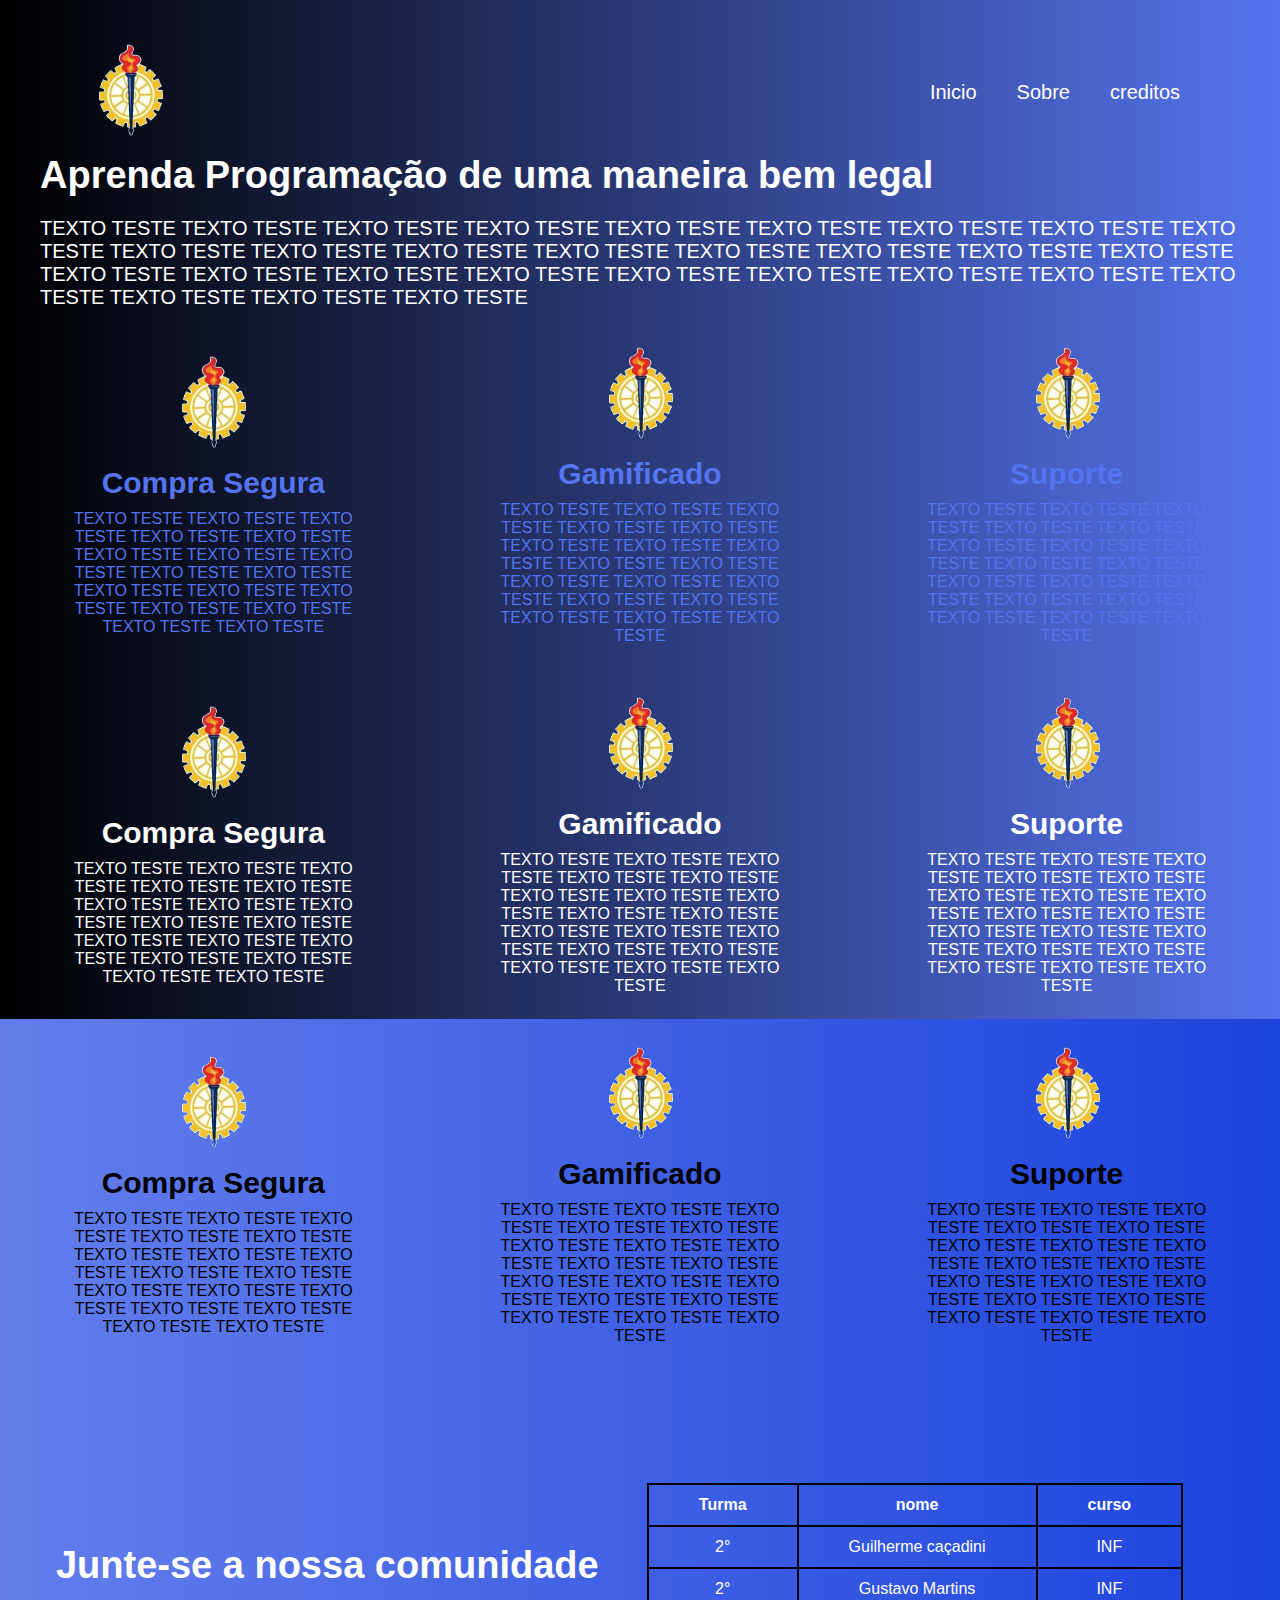
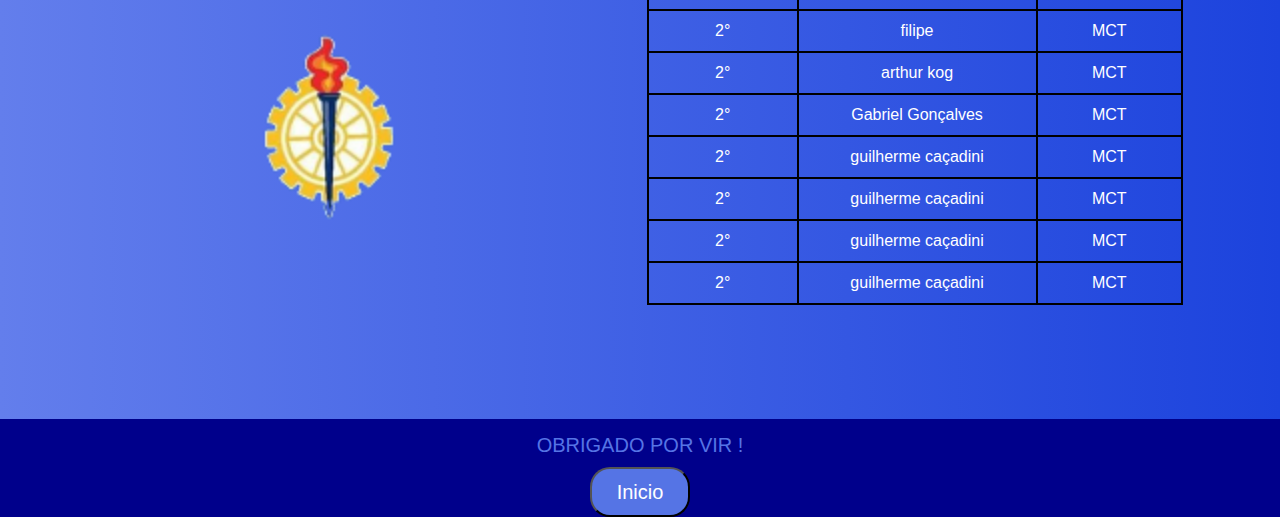
==== index.html @ 7b001074 "Add files via upload" ====
<!DOCTYPE html>
<html lang="en">
<head>
    <meta charset="UTF-8">
    <meta http-equiv="X-UA-Compatible" content="IE=edge">
    <meta name="viewport" content="width=device-width, initial-scale=1.0">
    <title>AMOSTRA TECNOLOGICA</title>
    <link rel="stylesheet" href="stylesite.css">
</head>
<body>
    <header>
        <div>
            <img src="img/etrr-removebg-preview.png" width="100px" height="100px" alt="" id="começo">
        </div>
        <nav>
            <ul>
                <a href="#inicio">
                    <li>Inicio</li>
                </a>
                <a href="#sobre">
                    <li>Sobre</li>
                </a>
                <a href="#creditos">
                    <li>creditos</li>
                </a>
            </ul>
        </nav>
    </header>
    
    <section id="inicio">
        <div>
            <h1>
                Aprenda Programação de uma maneira bem legal
            </h1>
            <p> TEXTO TESTE TEXTO TESTE TEXTO TESTE TEXTO TESTE  TEXTO TESTE  TEXTO TESTE  TEXTO TESTE  TEXTO TESTE  TEXTO TESTE  TEXTO TESTE  TEXTO TESTE  TEXTO TESTE TEXTO TESTE  TEXTO TESTE  TEXTO TESTE  TEXTO TESTE  TEXTO TESTE  TEXTO TESTE  TEXTO TESTE  TEXTO TESTE  TEXTO TESTE  TEXTO TESTE  TEXTO TESTE  TEXTO TESTE  TEXTO TESTE  TEXTO TESTE  TEXTO TESTE  TEXTO TESTE  TEXTO TESTE </p>
           
        </div>
      
    </section>
    

    <section id="sobre">
            <div>
                <img src="img/etrr-removebg-preview.png" alt="">
                <h1>Compra Segura</h1>
                <p> TEXTO TESTE  TEXTO TESTE  TEXTO TESTE  TEXTO TESTE  TEXTO TESTE  TEXTO TESTE  TEXTO TESTE  TEXTO TESTE  TEXTO TESTE  TEXTO TESTE  TEXTO TESTE  TEXTO TESTE  TEXTO TESTE  TEXTO TESTE  TEXTO TESTE  TEXTO TESTE  TEXTO TESTE </p>

            </div>
            <div>
                <img src="img/etrr-removebg-preview.png" alt="">
                <h1>Gamificado</h1>
                <p> TEXTO TESTE  TEXTO TESTE  TEXTO TESTE  TEXTO TESTE  TEXTO TESTE  TEXTO TESTE  TEXTO TESTE  TEXTO TESTE  TEXTO TESTE  TEXTO TESTE  TEXTO TESTE  TEXTO TESTE  TEXTO TESTE  TEXTO TESTE  TEXTO TESTE  TEXTO TESTE  TEXTO TESTE  TEXTO TESTE </p>
            
            </div>
            <div>
                <img src="img/etrr-removebg-preview.png" alt="">
                <h1>Suporte</h1>
                <p> TEXTO TESTE  TEXTO TESTE  TEXTO TESTE  TEXTO TESTE  TEXTO TESTE  TEXTO TESTE  TEXTO TESTE  TEXTO TESTE  TEXTO TESTE  TEXTO TESTE  TEXTO TESTE  TEXTO TESTE  TEXTO TESTE  TEXTO TESTE  TEXTO TESTE  TEXTO TESTE  TEXTO TESTE  TEXTO TESTE </p>

            </div>
    </section>

    <section id="ola">
        <div>
            <img src="img/etrr-removebg-preview.png" alt="">
            <h1>Compra Segura</h1>
            <p> TEXTO TESTE  TEXTO TESTE  TEXTO TESTE  TEXTO TESTE  TEXTO TESTE  TEXTO TESTE  TEXTO TESTE  TEXTO TESTE  TEXTO TESTE  TEXTO TESTE  TEXTO TESTE  TEXTO TESTE  TEXTO TESTE  TEXTO TESTE  TEXTO TESTE  TEXTO TESTE  TEXTO TESTE </p>

        </div>
        <div>
            <img src="img/etrr-removebg-preview.png" alt="">
            <h1>Gamificado</h1>
            <p> TEXTO TESTE  TEXTO TESTE  TEXTO TESTE  TEXTO TESTE  TEXTO TESTE  TEXTO TESTE  TEXTO TESTE  TEXTO TESTE  TEXTO TESTE  TEXTO TESTE  TEXTO TESTE  TEXTO TESTE  TEXTO TESTE  TEXTO TESTE  TEXTO TESTE  TEXTO TESTE  TEXTO TESTE  TEXTO TESTE </p>
        
        </div>
        <div>
            <img src="img/etrr-removebg-preview.png" alt="">
            <h1>Suporte</h1>
            <p> TEXTO TESTE  TEXTO TESTE  TEXTO TESTE  TEXTO TESTE  TEXTO TESTE  TEXTO TESTE  TEXTO TESTE  TEXTO TESTE  TEXTO TESTE  TEXTO TESTE  TEXTO TESTE  TEXTO TESTE  TEXTO TESTE  TEXTO TESTE  TEXTO TESTE  TEXTO TESTE  TEXTO TESTE  TEXTO TESTE </p>
        </section>
        </div>
        <section id="mais">
            <div>
                <img src="img/etrr-removebg-preview.png" alt="">
                <h1>Compra Segura</h1>
                <p> TEXTO TESTE  TEXTO TESTE  TEXTO TESTE  TEXTO TESTE  TEXTO TESTE  TEXTO TESTE  TEXTO TESTE  TEXTO TESTE  TEXTO TESTE  TEXTO TESTE  TEXTO TESTE  TEXTO TESTE  TEXTO TESTE  TEXTO TESTE  TEXTO TESTE  TEXTO TESTE  TEXTO TESTE </p>

            </div>
            <div>
                <img src="img/etrr-removebg-preview.png" alt="">
                <h1>Gamificado</h1>
                <p> TEXTO TESTE  TEXTO TESTE  TEXTO TESTE  TEXTO TESTE  TEXTO TESTE  TEXTO TESTE  TEXTO TESTE  TEXTO TESTE  TEXTO TESTE  TEXTO TESTE  TEXTO TESTE  TEXTO TESTE  TEXTO TESTE  TEXTO TESTE  TEXTO TESTE  TEXTO TESTE  TEXTO TESTE  TEXTO TESTE </p>
            
            </div>
            <div>
                <img src="img/etrr-removebg-preview.png" alt="">
                <h1>Suporte</h1>
                <p> TEXTO TESTE  TEXTO TESTE  TEXTO TESTE  TEXTO TESTE  TEXTO TESTE  TEXTO TESTE  TEXTO TESTE  TEXTO TESTE  TEXTO TESTE  TEXTO TESTE  TEXTO TESTE  TEXTO TESTE  TEXTO TESTE  TEXTO TESTE  TEXTO TESTE  TEXTO TESTE  TEXTO TESTE  TEXTO TESTE </p>

            </div>
    </section>


    <section id="creditos">
        <div id="comu">
            <h1>Junte-se a nossa comunidade </h1>
            <img src="img/etrr-removebg-preview.png" id="terceiro" alt="">
        </div>
        <div>
           
            <table  >
                <thead>
                <tr>
                    <th> Turma</th>
                    <th>nome</th>
                    <th>curso</th>
                </tr>
                </thead>
                <tbody>
                <tr>
                    <td>2°</td>
                    <td>Guilherme caçadini</td>
                    <td>INF</td>
                </tr>
                </tbody>
                <tbody>
                    <tr>
                        <td>2°</td>
                        <td>Gustavo Martins</td>
                        <td>INF</td>
                    </tr>
                    </tbody>
                    <tbody>
                        <tr>
                            <td>2°</td>
                            <td>filipe </td>
                            <td>MCT</td>
                        </tr>
                        </tbody>
                        <tbody>
                            <tr>
                                <td>2°</td>
                                <td>arthur kog</td>
                                <td>MCT</td>
                            </tr>
                            </tbody>
                            <tbody>
                                <tr>
                                    <td>2°</td>
                                    <td>Gabriel Gonçalves</td>
                                    <td>MCT</td>
                                </tr>
                                </tbody>
                                <tbody>
                                    <tr>
                                        <td>2°</td>
                                        <td>guilherme caçadini</td>
                                        <td>MCT</td>
                                    </tr>
                                    </tbody>
                                    <tbody>
                                        <tr>
                                            <td>2°</td>
                                            <td>guilherme caçadini</td>
                                            <td>MCT</td>
                                        </tr>
                                        </tbody>
                                        <tbody>
                                            <tr>
                                                <td>2°</td>
                                                <td>guilherme caçadini</td>
                                                <td>MCT</td>
                                            </tr>
                                            </tbody>
                                            <tbody>
                                                <tr>
                                                    <td>2°</td>
                                                    <td>guilherme caçadini</td>
                                                    <td>MCT</td>
                                                </tr>
                                                </tbody>
            </table>
        </div>
        <div>

    </div>
       
    </section>

   <p id="obrigado">OBRIGADO POR VIR !</p> 
   <div id="rodape" >
   <button id="reinicio">
    <a href="#começo">
        <p>Inicio</p>
    </a>
    </button>
 </div>
    
</body>

</html>
---- stylesite.css ----
*{
    padding: 0;
    margin: 0;
    box-sizing: border-box;
}

html{
    scroll-behavior: smooth;
}

body{
    font-family: Arial, Helvetica, sans-serif;
    color: #fff;
    background-color: darkblue;
    
}

h1{
    font-size: 38px;
}
header{
    display: flex;
    justify-content: flex-end;
    align-items: center;
    padding: 40px 80px 0 80px;
    background-image: linear-gradient(-90deg, #5574eF, #000000);
}

header div{
    margin: auto;
    margin-left: 0;
}

nav ul{
    display: flex;
}
nav ul li{
    padding: 0 20px;
    list-style: none;
    font-size: 20px;
    
}

a{
    text-decoration: none;
    color: white;
}
#secundaria{
margin-left: 1580px;
display: flex;
}

#inicio{
   
    padding: 10px 40px;
    background-image: linear-gradient(-90deg, #5574eF, #000000);
}

#inicio div{
    
    padding-right: 0px;
}

#inicio div p{
    margin-top: 20px;
    font-size: 20px;
}
#sobre{
    display: flex;
    justify-content: space-around;
    align-items: center;
    text-align: center;
    height: 350px;
    background-image: linear-gradient(-90deg, #5574eF, #000000);
    
}

#sobre div{
    width: 300px;
}

#sobre div h1{
    margin: 10px 0;
    font-size: 30px;
    color: #5574eF;
}

#sobre div p{
    color: #5574eF;
}
#sobre div img{
    width: 100px;
    height: 100px;
}
#creditos{
    display: flex;
    align-items: center;
    justify-content: space-around;
    height: 650px;
    background-image: linear-gradient(90deg,  #637eec ,#1c43dd);
    padding: 0 30px;
}
#creditos div{
    text-align: center;
}
#creditos div h1{
    margin-bottom: 40px;
}
#creditos div table, th,td{
    border: 2px solid #000;
   border-collapse:collapse ;
   padding: 11px 50px ;
}
#comu{
    width: 550px;
height: 300px;
}
#terceiro{
    width: 200px;
    height: 200px;
}
#ola{
    display: flex;
    justify-content: space-around;
    align-items: center;
    text-align: center;
    height: 350px;
    background-image: linear-gradient(-90deg, #5574eF, #000000);
    
}

#ola div{
    width: 300px;
    
}

#ola div h1{
    margin: 10px 0;
    font-size: 30px;
    color: #fff;    
}

#ola div p{
    color: #fff;
}
#ola div img{
    width: 100px;
    height: 100px;
}
#mais{
    display: flex;
    justify-content: space-around;
    align-items: center;
    text-align: center;
    height: 350px;
    background-image: linear-gradient(90deg,  #637eec ,#1c43dd );
    
}

#mais div{
    width: 300px;
}

#mais div h1{
    margin: 10px 0;
    font-size: 30px;
   
color: #000000;
}

#mais div p{
    color: #000000;
}
#mais div img{
    width: 100px;
    height: 100px;
}
#obrigado{
    color: #5574e5;
    margin-top: 15px;
    font-size: 20px;
    text-align: center;
    margin-bottom: 10px;
    
    
}
#rodape{
    display: flex;
    height: 50px;
    display: flex;
    flex-direction: row;
    justify-content: center;
    align-items: center;
}
#reinicio{
 text-decoration: none;
color: black;
font-size:30px ;
border-radius: 20px;
width: 100px;
height: 50px;
background-color:  #5574e5;
border-color: #000;
}
#reinicio p{
    font-size: 20px;
    color: #fff;
    }

@media (max-width:1000px) {
    body{
        font-size: 12px;
        
    }
    h1{
        font-size: 19px;
    }
    p{
        font-size: 11px;
    }
    #secundaria{
        display: none;
    }
    #creditos{
        height: 500px;
        
    }
    #creditos div table, th,td{
        border: 2px solid #000;
       border-collapse:collapse ;
       padding: 5px 20px ;
    }
        }
@media (max-width:800px) {
    body{
        font-size: 12px;
        
    }
    h1{
        font-size: 18px;
    }
    p{
        font-size: 10px;
    }
    #secundaria{
        display: none;
    }
    #creditos{
        height: 500px;
        
    }
header{
    padding:40px 40px 0 40px;
}
#mais{
    justify-self: center;
    display: flex;
    vertical-align: middle;
    background-image: linear-gradient( #5574eF, #000000);
    
}
#comu{
    width: 550px;
height: 300px;
}
#terceiro{
    width: 120px;
    height: 120px;
}
#ola div h1{
    margin: 5px 0;
    font-size: 20px;
    color: #fff;
}
#mais div h1{
    margin: 5px 0;
    font-size: 20px;
    color:  #5574ef;
}
#sobre div h1{
    margin: 5px 0;
    font-size: 20px;
    color:  #5574ef;;
}
#sobre{ 
    display: flex;
    flex-direction: column;
    height: 800px;


}
#mais{
display: flex;
flex-direction: column;
height: 800px;
}
#ola{
    display: flex;
    flex-direction: column;
    height: 800px;
}
#obrigado{
    color: #5574e5;
    margin-top: 10px;
    font-size: 15px;
    text-align: center;
    margin-bottom: 8px;
} 
#reinicio{
    text-decoration: none;
   font-size:30px ;
   border-radius: 10px;
   width: 100px;
   height: 50px;
   background-color:  #5574e5;

}
#reinicio p{
font-size: 20px;
color: #fff;
}

}
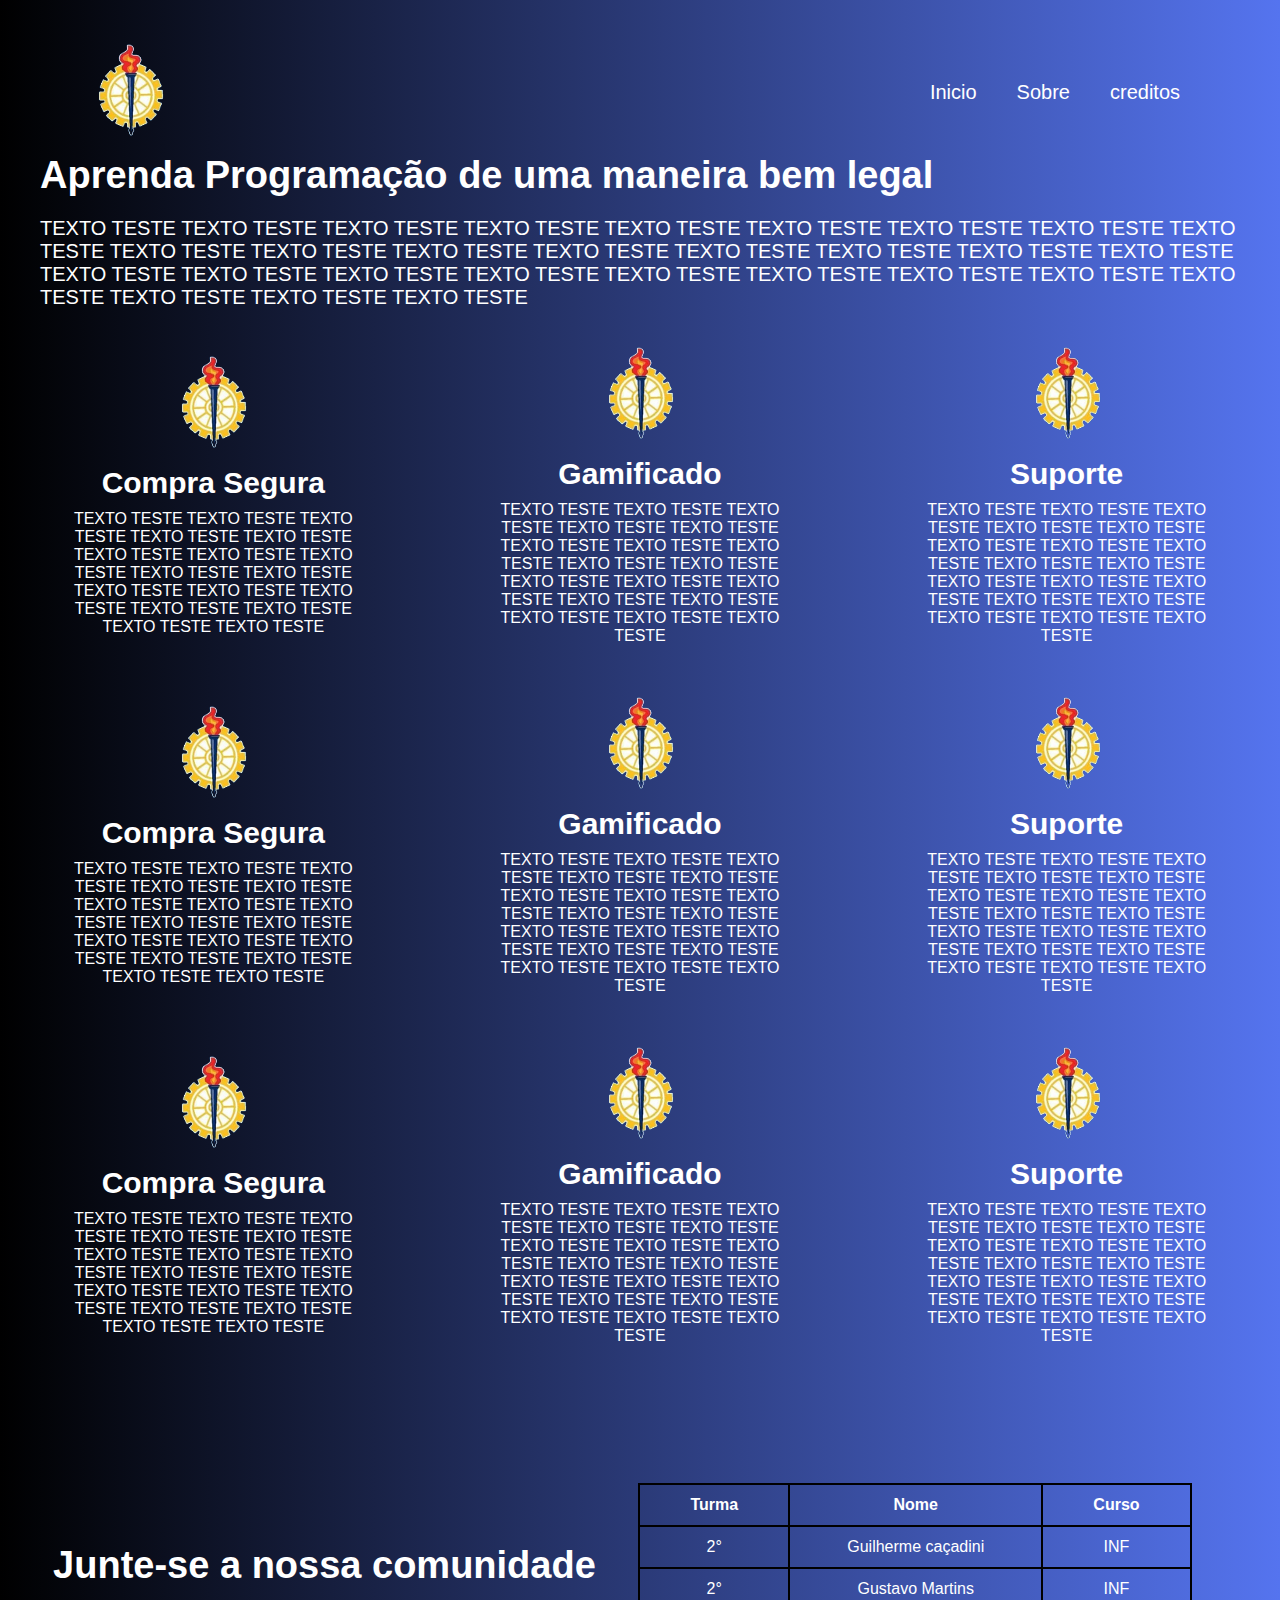
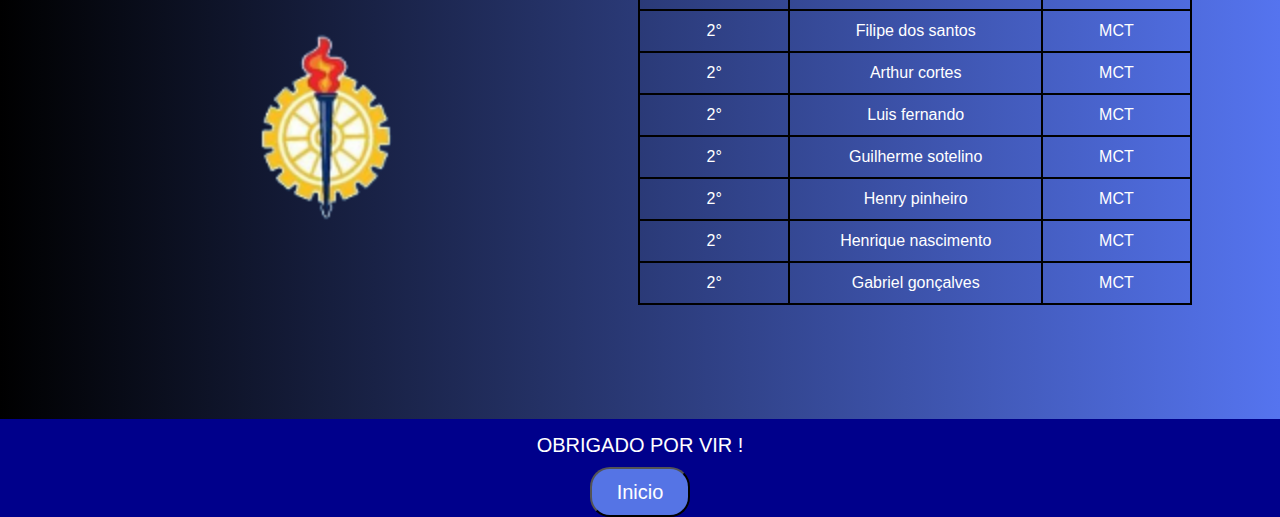
==== commit 9c02c754: "Add files via upload" ====
--- a/index.html
+++ b/index.html
@@ -112,8 +112,8 @@
                 <thead>
                 <tr>
                     <th> Turma</th>
-                    <th>nome</th>
-                    <th>curso</th>
+                    <th>Nome</th>
+                    <th>Curso</th>
                 </tr>
                 </thead>
                 <tbody>
@@ -133,49 +133,49 @@
                     <tbody>
                         <tr>
                             <td>2°</td>
-                            <td>filipe </td>
+                            <td>Filipe dos santos</td>
                             <td>MCT</td>
                         </tr>
                         </tbody>
                         <tbody>
                             <tr>
                                 <td>2°</td>
-                                <td>arthur kog</td>
+                                <td>Arthur cortes </td>
                                 <td>MCT</td>
                             </tr>
                             </tbody>
                             <tbody>
                                 <tr>
                                     <td>2°</td>
-                                    <td>Gabriel Gonçalves</td>
+                                    <td>Luis fernando</td>
                                     <td>MCT</td>
                                 </tr>
                                 </tbody>
                                 <tbody>
                                     <tr>
                                         <td>2°</td>
-                                        <td>guilherme caçadini</td>
+                                        <td>Guilherme sotelino</td>
                                         <td>MCT</td>
                                     </tr>
                                     </tbody>
                                     <tbody>
                                         <tr>
                                             <td>2°</td>
-                                            <td>guilherme caçadini</td>
+                                            <td>Henry pinheiro</td>
                                             <td>MCT</td>
                                         </tr>
                                         </tbody>
                                         <tbody>
                                             <tr>
                                                 <td>2°</td>
-                                                <td>guilherme caçadini</td>
+                                                <td>Henrique nascimento</td>
                                                 <td>MCT</td>
                                             </tr>
                                             </tbody>
                                             <tbody>
                                                 <tr>
                                                     <td>2°</td>
-                                                    <td>guilherme caçadini</td>
+                                                    <td>Gabriel gonçalves</td>
                                                     <td>MCT</td>
                                                 </tr>
                                                 </tbody>
--- a/stylesite.css
+++ b/stylesite.css
@@ -82,11 +82,11 @@
 #sobre div h1{
     margin: 10px 0;
     font-size: 30px;
-    color: #5574eF;
+    color: #fff;
 }
 
 #sobre div p{
-    color: #5574eF;
+    color: #fff;
 }
 #sobre div img{
     width: 100px;
@@ -97,7 +97,7 @@
     align-items: center;
     justify-content: space-around;
     height: 650px;
-    background-image: linear-gradient(90deg,  #637eec ,#1c43dd);
+    background-image: linear-gradient(-90deg, #5574eF, #000000);
     padding: 0 30px;
 }
 #creditos div{
@@ -153,7 +153,7 @@
     align-items: center;
     text-align: center;
     height: 350px;
-    background-image: linear-gradient(90deg,  #637eec ,#1c43dd );
+    background-image: linear-gradient(-90deg, #5574eF, #000000);
     
 }
 
@@ -165,18 +165,18 @@
     margin: 10px 0;
     font-size: 30px;
    
-color: #000000;
+color: #fff;
 }
 
 #mais div p{
-    color: #000000;
+    color: #fff;
 }
 #mais div img{
     width: 100px;
     height: 100px;
 }
 #obrigado{
-    color: #5574e5;
+    color: #fff;
     margin-top: 15px;
     font-size: 20px;
     text-align: center;
@@ -194,7 +194,7 @@
 }
 #reinicio{
  text-decoration: none;
-color: black;
+color: #fff;
 font-size:30px ;
 border-radius: 20px;
 width: 100px;
@@ -256,7 +256,7 @@
     justify-self: center;
     display: flex;
     vertical-align: middle;
-    background-image: linear-gradient( #5574eF, #000000);
+    background-image: linear-gradient(-90deg, #5574eF, #000000);
     
 }
 #comu{
@@ -275,12 +275,12 @@
 #mais div h1{
     margin: 5px 0;
     font-size: 20px;
-    color:  #5574ef;
+    color:  #fff;
 }
 #sobre div h1{
     margin: 5px 0;
     font-size: 20px;
-    color:  #5574ef;;
+    color:  #fff;;
 }
 #sobre{ 
     display: flex;
@@ -300,7 +300,7 @@
     height: 800px;
 }
 #obrigado{
-    color: #5574e5;
+    color: #fff;
     margin-top: 10px;
     font-size: 15px;
     text-align: center;
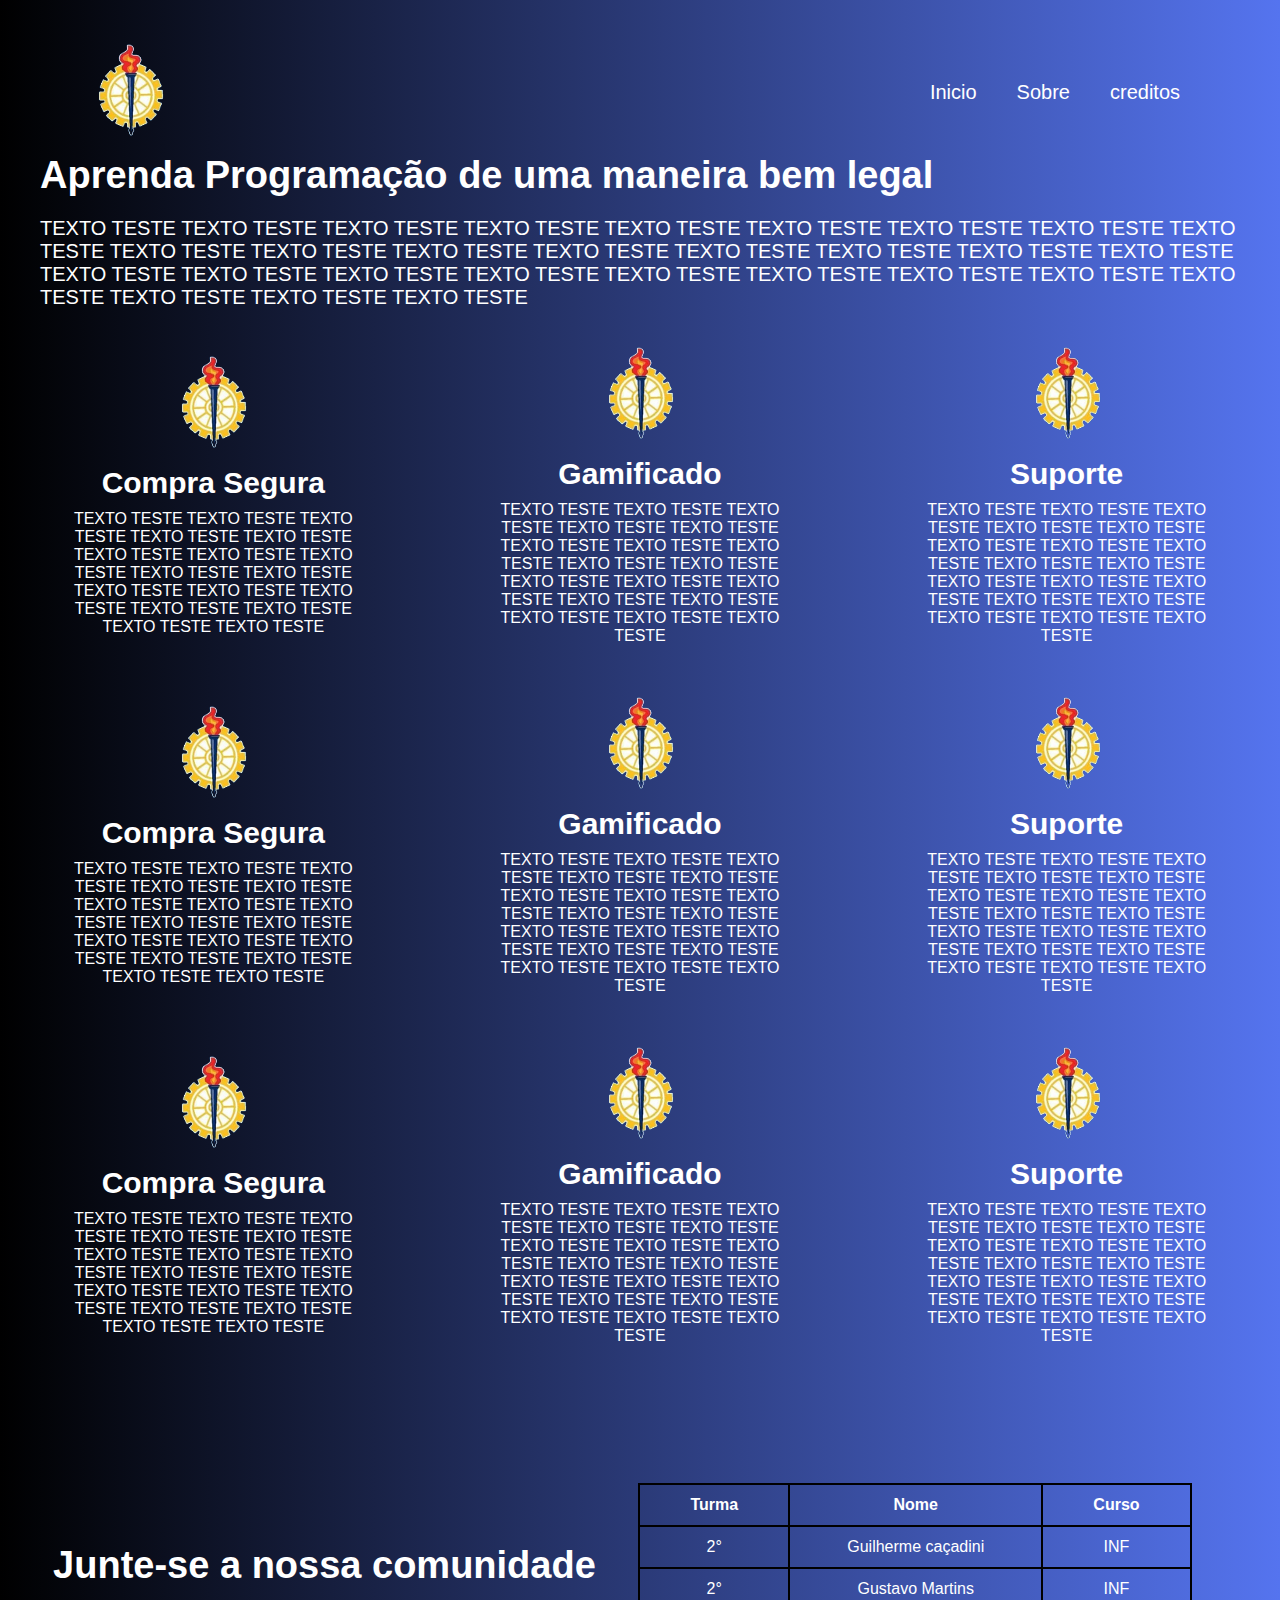
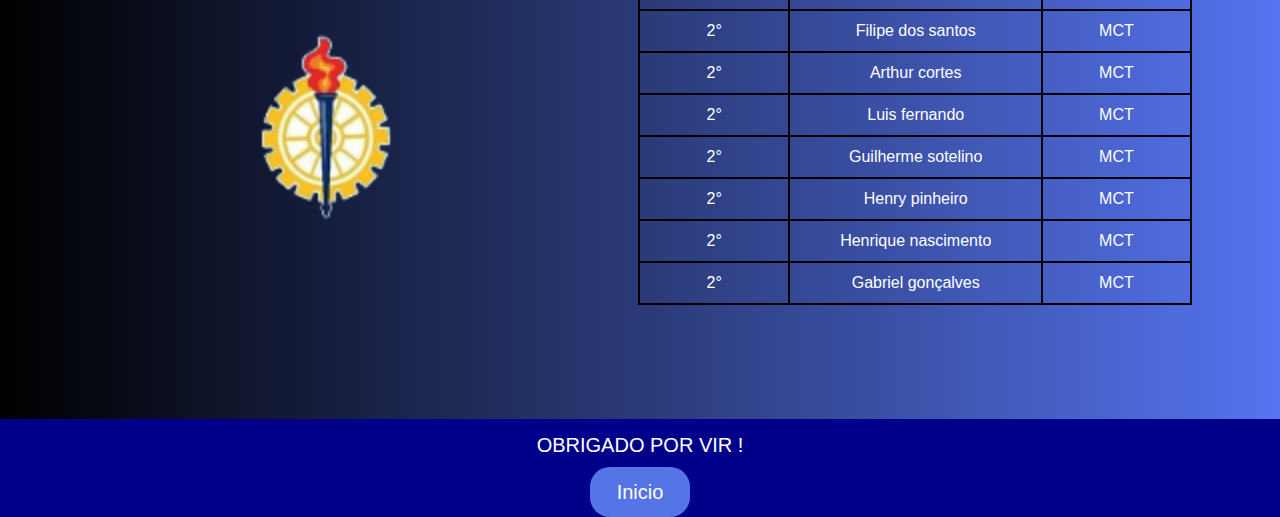
==== commit a4de35ee: "Add files via upload" ====
--- a/index.html
+++ b/index.html
@@ -189,11 +189,12 @@
 
    <p id="obrigado">OBRIGADO POR VIR !</p> 
    <div id="rodape" >
-   <button id="reinicio">
-    <a href="#começo">
+    <a href="#começo"><button id="reinicio">
+    
         <p>Inicio</p>
+    
+    </button>
     </a>
-    </button>
  </div>
     
 </body>
--- a/stylesite.css
+++ b/stylesite.css
@@ -200,7 +200,7 @@
 width: 100px;
 height: 50px;
 background-color:  #5574e5;
-border-color: #000;
+border: none;
 }
 #reinicio p{
     font-size: 20px;
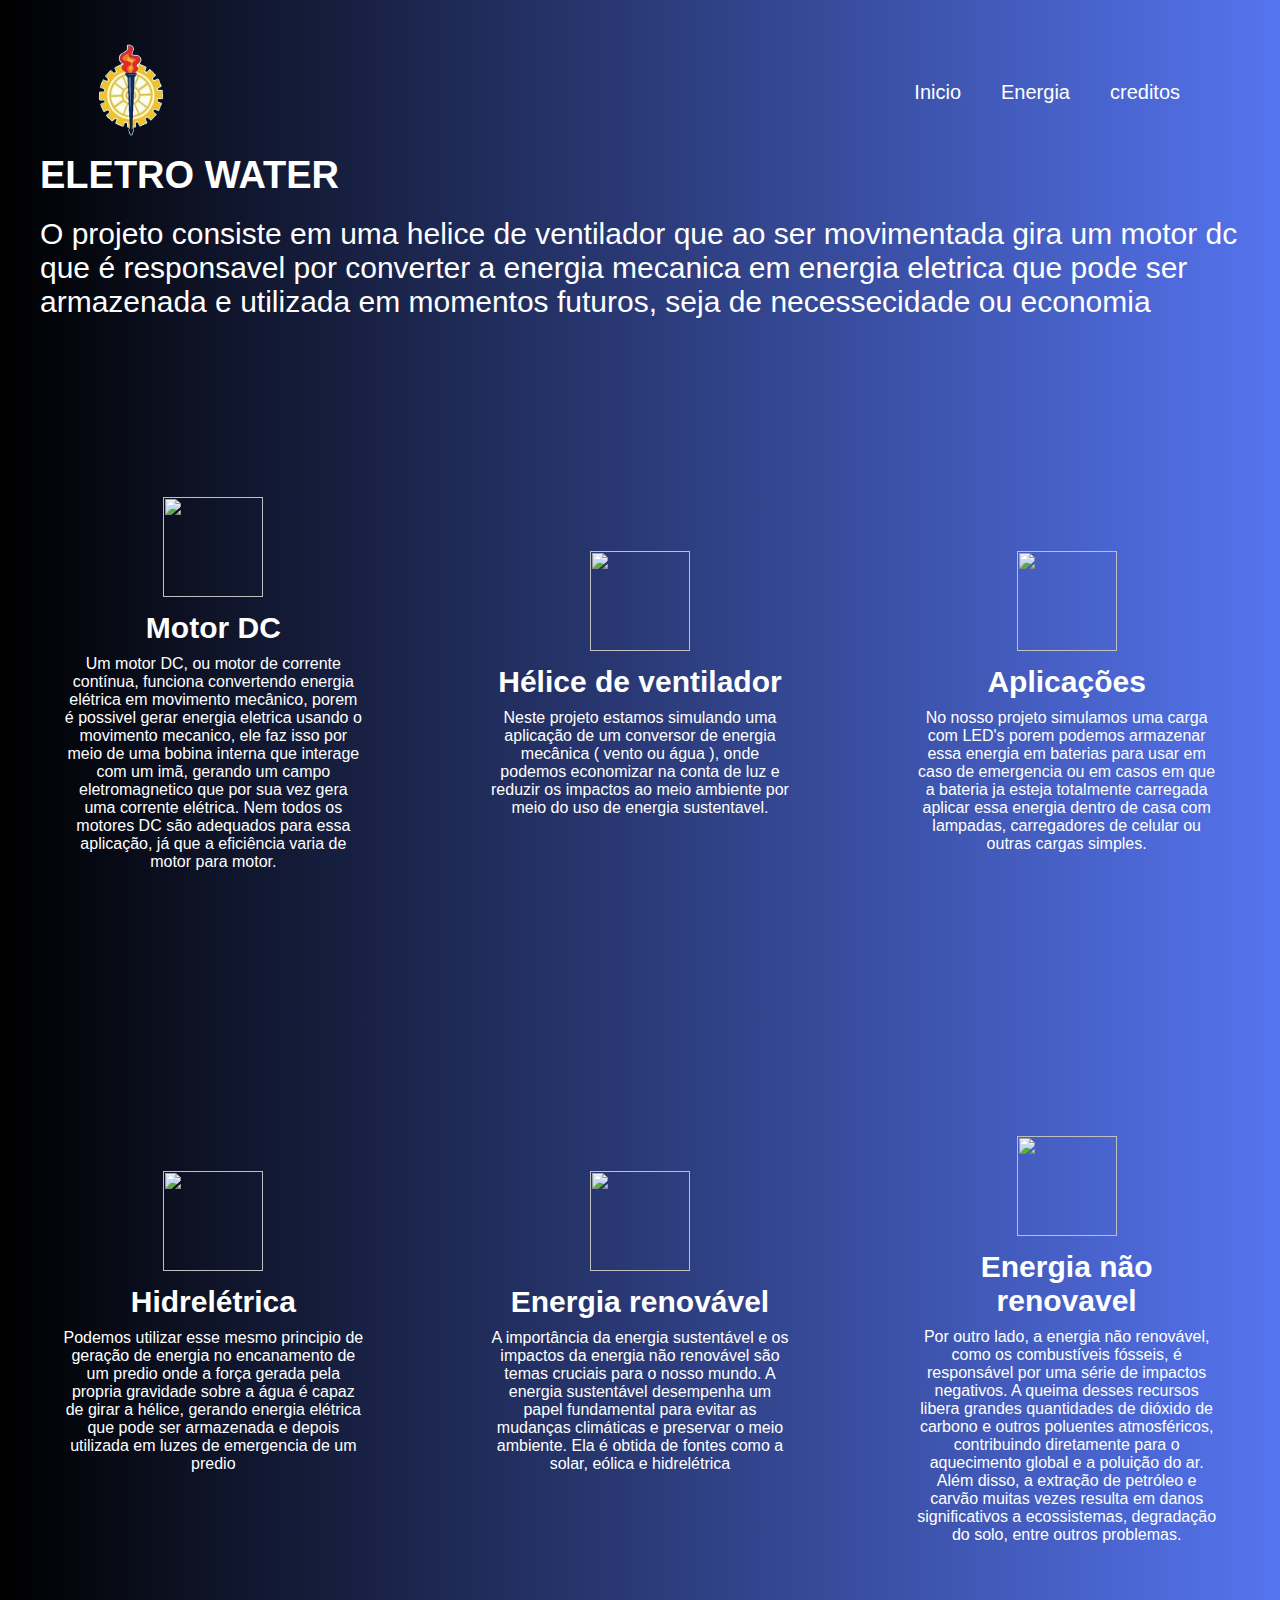
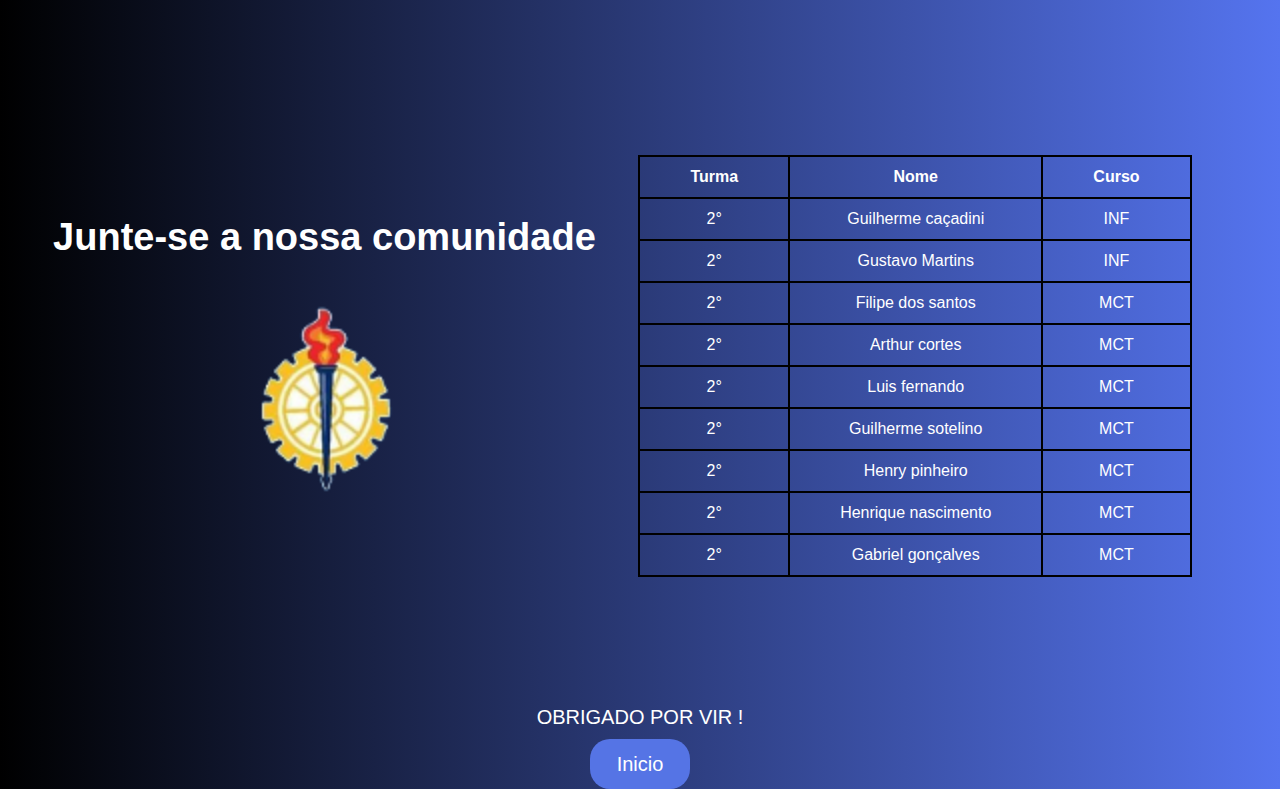
==== commit 18747535: "Add files via upload" ====
--- a/index.html
+++ b/index.html
@@ -4,7 +4,7 @@
     <meta charset="UTF-8">
     <meta http-equiv="X-UA-Compatible" content="IE=edge">
     <meta name="viewport" content="width=device-width, initial-scale=1.0">
-    <title>AMOSTRA TECNOLOGICA</title>
+    <title>ELETRO WATER</title>
     <link rel="stylesheet" href="stylesite.css">
 </head>
 <body>
@@ -14,11 +14,11 @@
         </div>
         <nav>
             <ul>
-                <a href="#inicio">
+                <a href="#iniciar">
                     <li>Inicio</li>
                 </a>
-                <a href="#sobre">
-                    <li>Sobre</li>
+                <a href="#energia">
+                    <li>Energia</li>
                 </a>
                 <a href="#creditos">
                     <li>creditos</li>
@@ -30,75 +30,94 @@
     <section id="inicio">
         <div>
             <h1>
-                Aprenda Programação de uma maneira bem legal
+                ELETRO WATER
             </h1>
-            <p> TEXTO TESTE TEXTO TESTE TEXTO TESTE TEXTO TESTE  TEXTO TESTE  TEXTO TESTE  TEXTO TESTE  TEXTO TESTE  TEXTO TESTE  TEXTO TESTE  TEXTO TESTE  TEXTO TESTE TEXTO TESTE  TEXTO TESTE  TEXTO TESTE  TEXTO TESTE  TEXTO TESTE  TEXTO TESTE  TEXTO TESTE  TEXTO TESTE  TEXTO TESTE  TEXTO TESTE  TEXTO TESTE  TEXTO TESTE  TEXTO TESTE  TEXTO TESTE  TEXTO TESTE  TEXTO TESTE  TEXTO TESTE </p>
+            <p > O projeto consiste em uma helice de ventilador que ao ser movimentada gira um motor dc que é responsavel por converter a energia mecanica em energia eletrica que pode ser armazenada e utilizada em momentos futuros, seja de necessecidade ou economia</p>
            
         </div>
       
     </section>
-    
+    <br id="iniciar">
+    <br>
+    <br>
+    <br>
+    <br>
+    <br>
+    <br>
+    <br>
+    <br>
+    <br>
+    <br>
 
     <section id="sobre">
             <div>
-                <img src="img/etrr-removebg-preview.png" alt="">
-                <h1>Compra Segura</h1>
-                <p> TEXTO TESTE  TEXTO TESTE  TEXTO TESTE  TEXTO TESTE  TEXTO TESTE  TEXTO TESTE  TEXTO TESTE  TEXTO TESTE  TEXTO TESTE  TEXTO TESTE  TEXTO TESTE  TEXTO TESTE  TEXTO TESTE  TEXTO TESTE  TEXTO TESTE  TEXTO TESTE  TEXTO TESTE </p>
-
+                <img src="img/Sem_título-removebg-preview.png" alt="">
+                <h1>Motor DC</h1>
+                <p>Um motor DC, ou motor de corrente contínua, funciona convertendo energia elétrica em movimento mecânico, porem é possivel gerar energia eletrica usando o movimento mecanico, ele faz isso por meio de uma bobina interna que interage com um imã, gerando um campo eletromagnetico que por sua vez gera uma corrente elétrica. Nem todos os motores DC são adequados para essa aplicação, já que a eficiência varia de motor para motor.</p>
+                <br>
+                <br>
             </div>
             <div>
-                <img src="img/etrr-removebg-preview.png" alt="">
-                <h1>Gamificado</h1>
-                <p> TEXTO TESTE  TEXTO TESTE  TEXTO TESTE  TEXTO TESTE  TEXTO TESTE  TEXTO TESTE  TEXTO TESTE  TEXTO TESTE  TEXTO TESTE  TEXTO TESTE  TEXTO TESTE  TEXTO TESTE  TEXTO TESTE  TEXTO TESTE  TEXTO TESTE  TEXTO TESTE  TEXTO TESTE  TEXTO TESTE </p>
-            
+                <img src="img/pro_21744_e-removebg-preview.png" alt="">
+                <h1>Hélice de ventilador</h1>
+                <p> Neste projeto estamos simulando uma aplicação de um conversor de energia mecânica ( vento ou água ), onde podemos economizar na conta de luz e reduzir os impactos ao meio ambiente por meio do uso de energia sustentavel. </p>
+                <br>
+                <br>
             </div>
             <div>
-                <img src="img/etrr-removebg-preview.png" alt="">
-                <h1>Suporte</h1>
-                <p> TEXTO TESTE  TEXTO TESTE  TEXTO TESTE  TEXTO TESTE  TEXTO TESTE  TEXTO TESTE  TEXTO TESTE  TEXTO TESTE  TEXTO TESTE  TEXTO TESTE  TEXTO TESTE  TEXTO TESTE  TEXTO TESTE  TEXTO TESTE  TEXTO TESTE  TEXTO TESTE  TEXTO TESTE  TEXTO TESTE </p>
+                <img src="img/energy-glyph-icon-png_65350-removebg-preview.png" alt="">
+                <h1>Aplicações</h1>
+                <p> No nosso projeto simulamos uma carga com LED's porem podemos armazenar essa energia em baterias para usar em caso de emergencia ou em casos em que a bateria ja esteja totalmente carregada aplicar essa energia dentro de casa com lampadas, carregadores de celular ou outras cargas simples.</p>
 
             </div>
     </section>
-
+    <br id="energia">
+    <br>
+    <br>
+    <br>
+    <br>
+    <br>
+    <br>
+    <br>
+    <br>
+    <br>
+    <br>
+    <br>
+    <br>
+    <br>
+    <br>
+    <br>
+    
     <section id="ola">
         <div>
-            <img src="img/etrr-removebg-preview.png" alt="">
-            <h1>Compra Segura</h1>
-            <p> TEXTO TESTE  TEXTO TESTE  TEXTO TESTE  TEXTO TESTE  TEXTO TESTE  TEXTO TESTE  TEXTO TESTE  TEXTO TESTE  TEXTO TESTE  TEXTO TESTE  TEXTO TESTE  TEXTO TESTE  TEXTO TESTE  TEXTO TESTE  TEXTO TESTE  TEXTO TESTE  TEXTO TESTE </p>
-
-        </div>
-        <div>
-            <img src="img/etrr-removebg-preview.png" alt="">
-            <h1>Gamificado</h1>
-            <p> TEXTO TESTE  TEXTO TESTE  TEXTO TESTE  TEXTO TESTE  TEXTO TESTE  TEXTO TESTE  TEXTO TESTE  TEXTO TESTE  TEXTO TESTE  TEXTO TESTE  TEXTO TESTE  TEXTO TESTE  TEXTO TESTE  TEXTO TESTE  TEXTO TESTE  TEXTO TESTE  TEXTO TESTE  TEXTO TESTE </p>
-        
-        </div>
-        <div>
-            <img src="img/etrr-removebg-preview.png" alt="">
-            <h1>Suporte</h1>
-            <p> TEXTO TESTE  TEXTO TESTE  TEXTO TESTE  TEXTO TESTE  TEXTO TESTE  TEXTO TESTE  TEXTO TESTE  TEXTO TESTE  TEXTO TESTE  TEXTO TESTE  TEXTO TESTE  TEXTO TESTE  TEXTO TESTE  TEXTO TESTE  TEXTO TESTE  TEXTO TESTE  TEXTO TESTE  TEXTO TESTE </p>
+            <img src="img/water-drop-icon-transparent-free-png.webp" alt="">
+            <h1>Hidrelétrica</h1>
+            <p> Podemos utilizar esse mesmo principio de geração de energia no encanamento de um predio onde a força gerada pela propria gravidade sobre a água é capaz de girar a hélice, gerando energia elétrica que pode ser armazenada e depois utilizada em luzes de emergencia de um predio </p>
+            <br>
+            <br>
+        </div>
+        <div>
+            <img src="img/f9cfd6466f1eb055a0f11a656cb78e04.png" alt="">
+            <h1>Energia renovável</h1>
+            <p>A importância da energia sustentável e os impactos da energia não renovável são temas cruciais para o nosso mundo. A energia sustentável desempenha um papel fundamental para evitar as mudanças climáticas e preservar o meio ambiente. Ela é obtida de fontes como a solar, eólica e hidrelétrica </p>
+            <br>
+            <br>
+        </div>
+        <div>
+            <img src="img/2640447.png" alt="">
+            <h1>Energia não renovavel</h1>
+            <p>Por outro lado, a energia não renovável, como os combustíveis fósseis, é responsável por uma série de impactos negativos. A queima desses recursos libera grandes quantidades de dióxido de carbono e outros poluentes atmosféricos, contribuindo diretamente para o aquecimento global e a poluição do ar. Além disso, a extração de petróleo e carvão muitas vezes resulta em danos significativos a ecossistemas, degradação do solo, entre outros problemas.
+	
+            </p>
         </section>
         </div>
-        <section id="mais">
-            <div>
-                <img src="img/etrr-removebg-preview.png" alt="">
-                <h1>Compra Segura</h1>
-                <p> TEXTO TESTE  TEXTO TESTE  TEXTO TESTE  TEXTO TESTE  TEXTO TESTE  TEXTO TESTE  TEXTO TESTE  TEXTO TESTE  TEXTO TESTE  TEXTO TESTE  TEXTO TESTE  TEXTO TESTE  TEXTO TESTE  TEXTO TESTE  TEXTO TESTE  TEXTO TESTE  TEXTO TESTE </p>
-
-            </div>
-            <div>
-                <img src="img/etrr-removebg-preview.png" alt="">
-                <h1>Gamificado</h1>
-                <p> TEXTO TESTE  TEXTO TESTE  TEXTO TESTE  TEXTO TESTE  TEXTO TESTE  TEXTO TESTE  TEXTO TESTE  TEXTO TESTE  TEXTO TESTE  TEXTO TESTE  TEXTO TESTE  TEXTO TESTE  TEXTO TESTE  TEXTO TESTE  TEXTO TESTE  TEXTO TESTE  TEXTO TESTE  TEXTO TESTE </p>
-            
-            </div>
-            <div>
-                <img src="img/etrr-removebg-preview.png" alt="">
-                <h1>Suporte</h1>
-                <p> TEXTO TESTE  TEXTO TESTE  TEXTO TESTE  TEXTO TESTE  TEXTO TESTE  TEXTO TESTE  TEXTO TESTE  TEXTO TESTE  TEXTO TESTE  TEXTO TESTE  TEXTO TESTE  TEXTO TESTE  TEXTO TESTE  TEXTO TESTE  TEXTO TESTE  TEXTO TESTE  TEXTO TESTE  TEXTO TESTE </p>
-
-            </div>
-    </section>
+        <br>
+            <br>
+            <br>
+            <br>
+            <br>
+            <br>
+            <br>
 
 
     <section id="creditos">
--- a/stylesite.css
+++ b/stylesite.css
@@ -11,7 +11,8 @@
 body{
     font-family: Arial, Helvetica, sans-serif;
     color: #fff;
-    background-color: darkblue;
+    background-image: linear-gradient(-90deg, #5574eF, #000000);
+    
     
 }
 
@@ -54,6 +55,7 @@
    
     padding: 10px 40px;
     background-image: linear-gradient(-90deg, #5574eF, #000000);
+    
 }
 
 #inicio div{
@@ -63,7 +65,7 @@
 
 #inicio div p{
     margin-top: 20px;
-    font-size: 20px;
+    font-size: 30px;
 }
 #sobre{
     display: flex;
@@ -87,6 +89,7 @@
 
 #sobre div p{
     color: #fff;
+    font-size: 16px;
 }
 #sobre div img{
     width: 100px;
@@ -142,36 +145,9 @@
 
 #ola div p{
     color: #fff;
+    font-size: 16px;
 }
 #ola div img{
-    width: 100px;
-    height: 100px;
-}
-#mais{
-    display: flex;
-    justify-content: space-around;
-    align-items: center;
-    text-align: center;
-    height: 350px;
-    background-image: linear-gradient(-90deg, #5574eF, #000000);
-    
-}
-
-#mais div{
-    width: 300px;
-}
-
-#mais div h1{
-    margin: 10px 0;
-    font-size: 30px;
-   
-color: #fff;
-}
-
-#mais div p{
-    color: #fff;
-}
-#mais div img{
     width: 100px;
     height: 100px;
 }
@@ -252,13 +228,6 @@
 header{
     padding:40px 40px 0 40px;
 }
-#mais{
-    justify-self: center;
-    display: flex;
-    vertical-align: middle;
-    background-image: linear-gradient(-90deg, #5574eF, #000000);
-    
-}
 #comu{
     width: 550px;
 height: 300px;
@@ -289,10 +258,8 @@
 
 
 }
-#mais{
-display: flex;
-flex-direction: column;
-height: 800px;
+#sobre p{
+    font-size: 10px;
 }
 #ola{
     display: flex;
